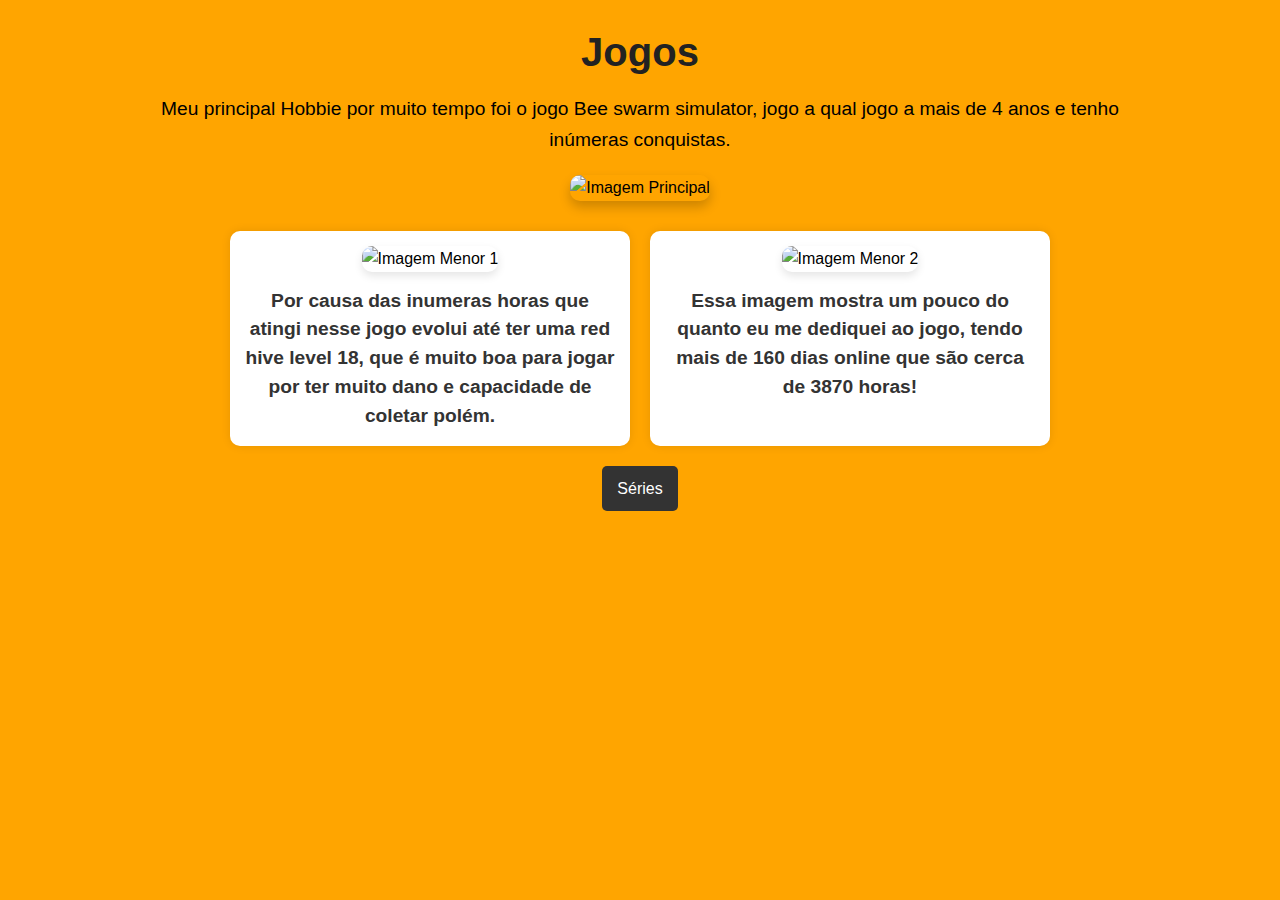
==== pessoal.html @ 8b6006fb "Add files via upload" ====
<!DOCTYPE html>
<html lang="pt-BR">
<head>
    <meta charset="UTF-8">
    <meta name="viewport" content="width=device-width, initial-scale=1.0">
    <title>Principais Hobbies</title> 
    <link rel="stylesheet" href="style1.css">
</head>
<body>

<header>
    <h1>Jogos</h1>
    <p>Meu principal Hobbie por muito tempo foi o jogo Bee swarm simulator, jogo a qual jogo a mais de 4 anos e tenho inúmeras conquistas.</p>
</header>

<!-- Imagem Principal -->
<div class="imagem-principal">
    <img src="videos e fotos/fundo-bee-swarm.PNG" alt="Imagem Principal">
</div>

<!-- Imagens Menores -->
<div class="imagens-menores">
    <div class="imagem-menor">
        <img src="videos e fotos/bee1.PNG" alt="Imagem Menor 1">
        <h2>Por causa das inumeras horas que atingi nesse jogo evolui até ter uma red hive level 18, que é muito boa para jogar por ter muito dano e capacidade de coletar polém.</h2>
    </div>
    <div class="imagem-menor">
        <img src="videos e fotos/bee2.PNG" alt="Imagem Menor 2">
        <h2>Essa imagem mostra um pouco do quanto eu me dediquei ao jogo, tendo mais de 160 dias online que são cerca de 3870 horas!</h2>
    </div>
</div>
<a href="séries.html">Séries</a>
<script>
    window.onload = function () {
        alert("Bem-vindo ao meu site de hobbies!");
    };
</script>
</body>
</html>
---- style1.css ----
/* Reseta margens e estilo base */
* {
    margin: 0;
    padding: 0;
    box-sizing: border-box;
}

/* Estilo geral */
body {
    font-family: Arial, sans-serif;
    color: #000;
    line-height: 1.6;
    padding: 20px;
    max-width: 1000px;
    margin: 0 auto;
    background-color: orange;
}

/* Header */
header {
    text-align: center;
    margin-bottom: 20px;
}

header h1 {
    font-size: 2.5em;
    color: #222;
    margin-bottom: 10px;
}

header p {
    font-size: 1.2em;
    color: #000;
    margin-top: 10px;
}

/* Imagem principal */
.imagem-principal {
    margin-bottom: 30px;
    text-align: center;
}

.imagem-principal img {
    width: 100%;
    max-width: 900px;
    height: auto;
    border-radius: 10px;
    box-shadow: 0 6px 12px rgba(0, 0, 0, 0.2);
}

/* Container das imagens menores */
.imagens-menores {
    display: flex;
    flex-wrap: wrap;
    justify-content: center;
    gap: 20px;
    margin-top: 20px;
}

.imagem-menor {
    text-align: center;
    width: 45%;
    max-width: 400px;
    background-color: #fff;
    padding: 15px;
    border-radius: 10px;
    box-shadow: 0 0 10px rgba(0, 0, 0, 0.1);
}

.imagens-menores img {
    width: 100%;
    height: auto;
    border-radius: 10px;
    box-shadow: 0 4px 8px rgba(0, 0, 0, 0.1);
}

.imagem-menor h2 {
    margin-top: 15px;
    font-size: 1.2em;
    color: #333;
    line-height: 1.5;
}

/* Link de navegação */
a {
    display: block;
    text-decoration: none;
    color: #fff;
    background-color: #333;
    padding: 10px 15px;
    margin: 20px auto; /* Centraliza o link horizontalmente */
    border-radius: 5px;
    transition: background-color 0.3s ease, transform 0.3s ease;
    text-align: center;
    width: fit-content; /* Ajusta o tamanho do link ao conteúdo */
}

a:hover {
    background-color: #555;
    transform: scale(1.05);
}

/* Link com fundo de imagem */
.link-com-fundo {
    display: inline-block;
    text-decoration: none;
    color: #fff;
    background-image: url('fundo-bee-swarm.PNG');
    background-size: cover;
    background-position: center;
    padding: 20px 40px;
    border-radius: 8px;
    transition: background-color 0.3s ease, transform 0.3s ease;
}

.link-com-fundo:hover {
    background-color: rgba(0, 0, 0, 0.5);
    transform: scale(1.05);
}

/* Footer */
footer {
    text-align: center;
    margin-top: 20px;
    font-size: 1.1em;
    color: #000;
}
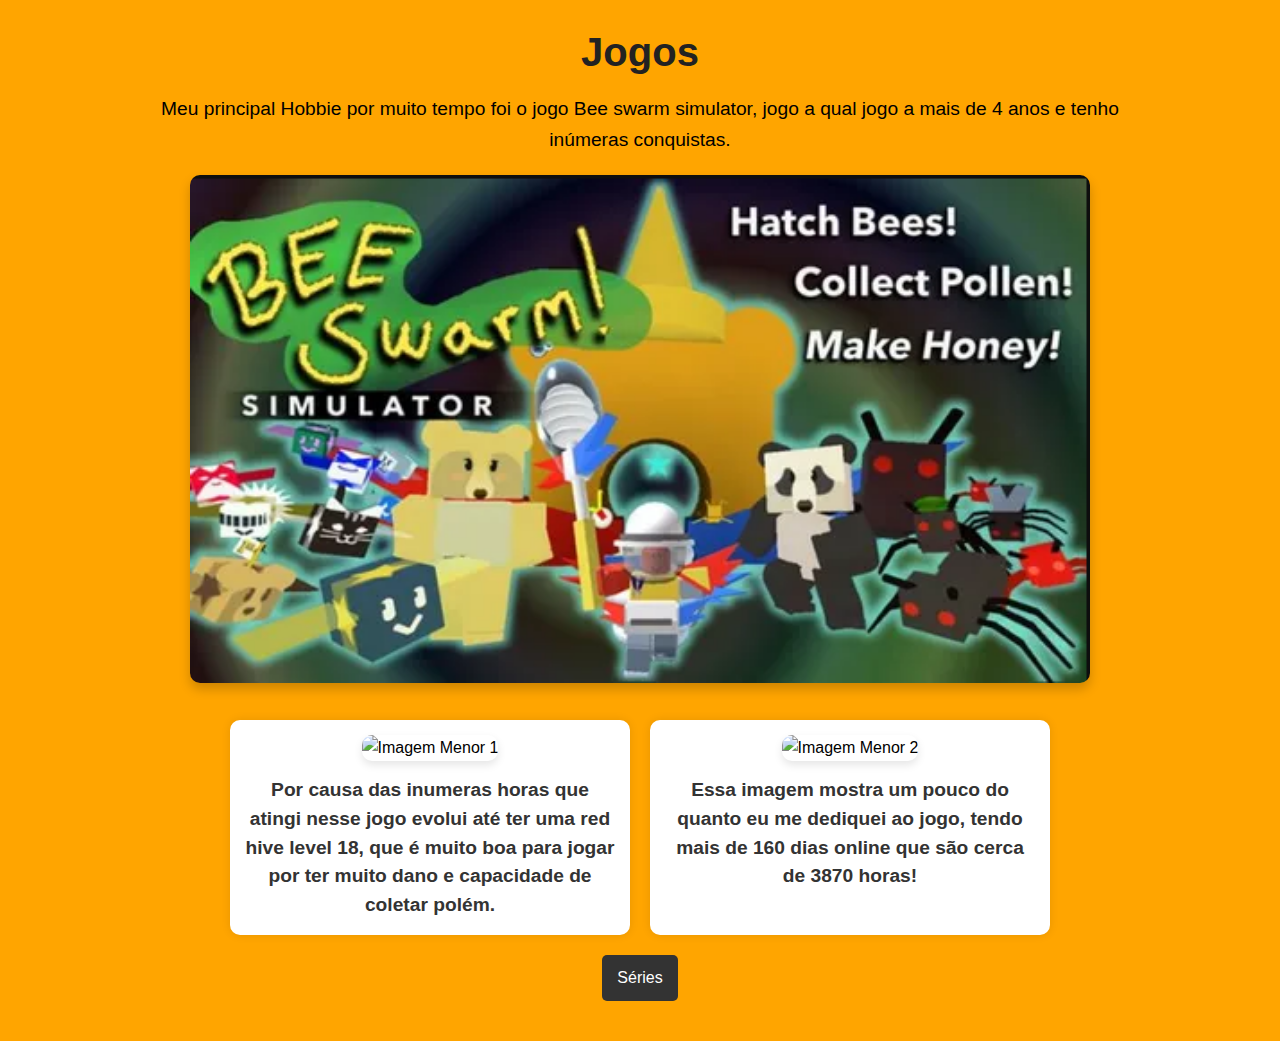
==== commit 23e8abdd: "Update pessoal.html" ====
--- a/pessoal.html
+++ b/pessoal.html
@@ -15,7 +15,7 @@
 
 <!-- Imagem Principal -->
 <div class="imagem-principal">
-    <img src="videos e fotos/fundo-bee-swarm.PNG" alt="Imagem Principal">
+    <img src="fundo-bee-swarm.PNG" alt="Imagem Principal">
 </div>
 
 <!-- Imagens Menores -->
